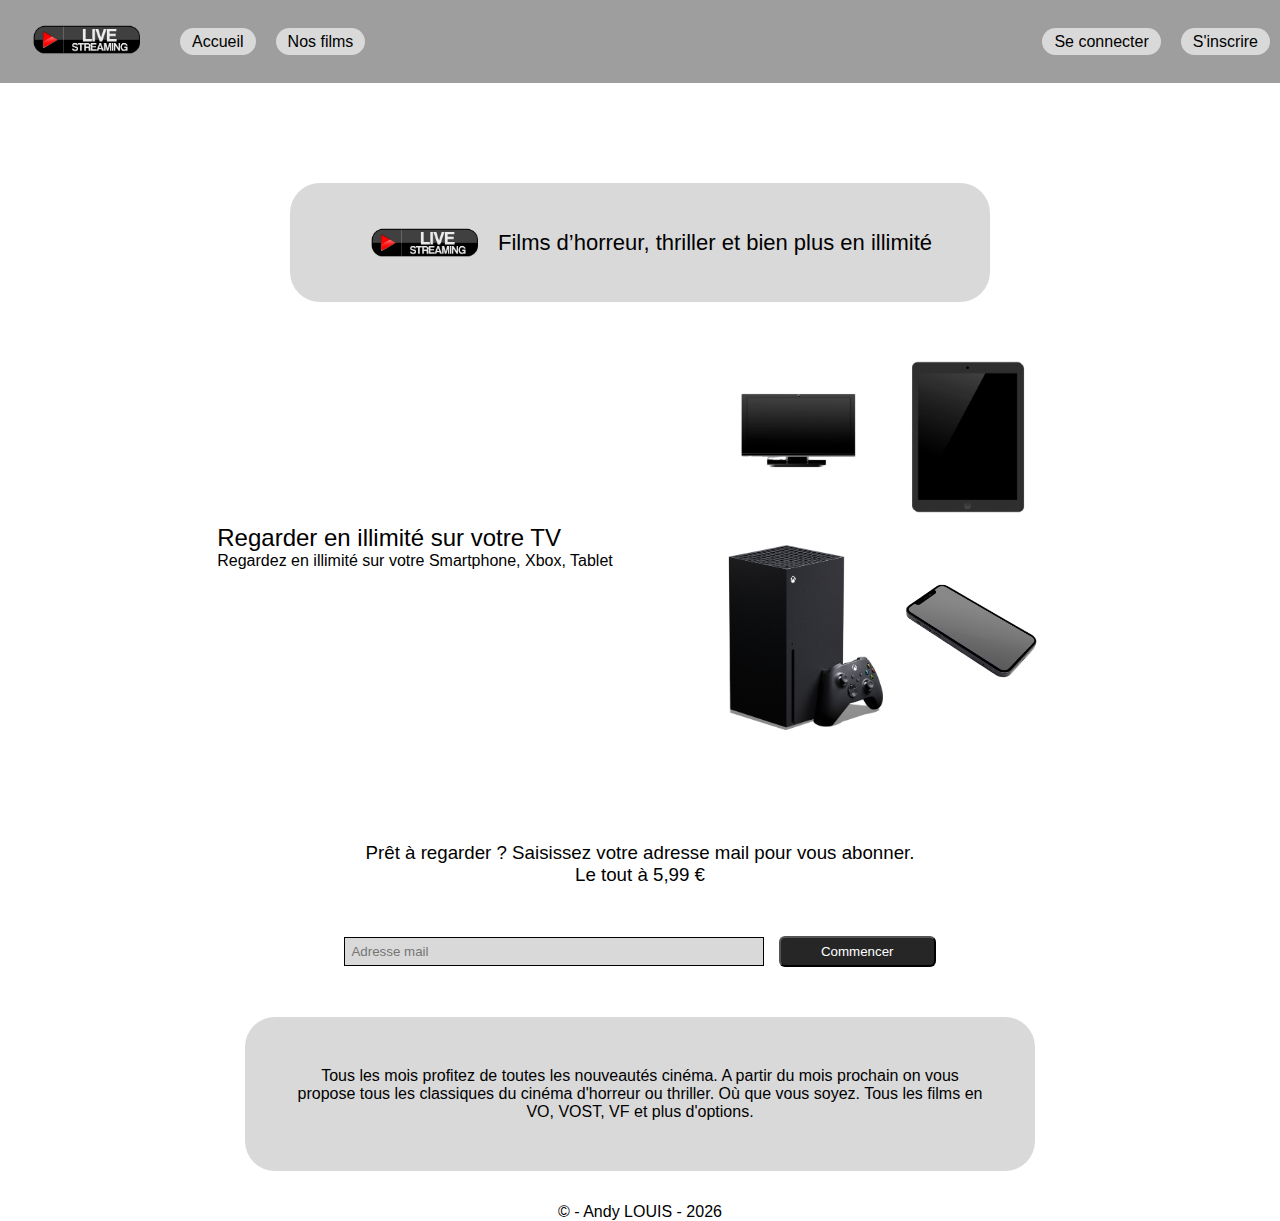
==== index.html @ 938c071e "Update" ====
<!DOCTYPE html>
<html lang="en">
  <head>
    <meta charset="UTF-8" />
    <meta http-equiv="X-UA-Compatible" content="IE=edge" />
    <meta name="viewport" content="width=device-width, initial-scale=1.0" />
    <title>Document</title>
    <link rel="stylesheet" href="./css/reset.css" />
    <link rel="stylesheet" href="./css/main.css" />
  </head>
  <body>
    <header>
      <nav>
        <ul class="first-ul">
          <li>
            <a href="#"><img class="logo" src="./asset/logo.png" alt="" /></a>
          </li>
          <li><a href="#" class="nav-link">Accueil</a></li>
          <li><a href="#" class="nav-link">Nos films</a></li>
        </ul>
        <ul>
          <li><a href="#" class="nav-link">Se connecter</a></li>
          <li><a href="#" class="nav-link">S'inscrire</a></li>
        </ul>
      </nav>
    </header>
    <main>
      <div class="title">
        <img class="logo" src="./asset/logo.png" alt="" />
        <h1>Films d’horreur, thriller et bien plus en illimité</h1>
      </div>
      <div class="secondary-title">
        <ul>
          <li>
            <h2>Regarder en illimité sur votre TV</h2>
          </li>
          <li>
            <p>Regardez en illimité sur votre Smartphone, Xbox, Tablet</p>
          </li>
        </ul>
        <ul class="device">
          <li><img src="./asset/TV.png" alt="Television" /></li>
          <li><img src="./asset/Tablet.png" alt="Tablet" /></li>
          <li><img src="./asset/xbox.png" alt="Xbox" /></li>
          <li><img src="./asset/smartphone.png" alt="Smartphone" /></li>
        </ul>
      </div>
      <div class="secondary-t">
        <h3>
          Prêt à regarder ? Saisissez votre adresse mail pour vous abonner.
          <br />
          Le tout à 5,99 €
        </h3>
      </div>
      <div class="content">
        <input type="text" placeholder="Adresse mail" />
        <button>Commencer</button>
      </div>
      <div class="content-2">
        <p>Tous les mois profitez de toutes les nouveautés cinéma. A partir du mois prochain on vous propose tous les classiques du cinéma d'horreur ou thriller. Où que vous soyez. Tous les films en VO, VOST, VF et plus d'options.</p>
      </div>
    </main>
    <footer>
      <p></p>
    </footer>
    <script src="./js/date.js"></script>
  </body>
</html>
---- css/main.css ----
@import url("https://fonts.googleapis.com/css2?family=Roboto+Mono&display=swap");

nav {
  display: flex;
  justify-content: space-between;
  align-items: center;
  background-color: #9e9e9e;
  margin-bottom: 10rem;
}

nav ul {
  list-style: none;
  margin: 0;
  padding: 0;
}

nav ul li {
  margin: 1rem;
}

nav ul li:first-child {
  float: left;
}

nav ul li:last-child {
  float: right;
}

.logo {
  width: 150px;
  padding-top: 1rem;
}

.first-ul {
  display: flex;
  align-items: center;
}

.nav-link {
  background-color: #d9d9d9;
  padding: 0.5rem 1.2rem 0.5rem 1.2rem;
  border-radius: 1.5rem;
}

.title {
  display: flex;
  width: 70rem;
  font-size: 11px;
  align-items: center;
  justify-content: center;
  margin-top: 5rem;
  padding: 3rem;
  background-color: #d9d9d9;
  margin: auto;
  border-radius: 3rem;
}

footer {
  text-align: center;
  position: absolute;
  bottom: 0;
  right: 0;
  left: 0;
}

.secondary-title {
  display: flex;
  align-items: center;
  justify-content: center;
}

.secondary-title ul {
  margin: 5rem;
}

.device {
  display: flex;
  width: 35rem;
  columns: 2;
  flex-direction: row;
  flex-wrap: wrap;
  align-items: center;
}

.device img {
  width: 17rem;
}

.content {
  text-align: center;
  margin: 5rem;
}

.content input {
  width: 42rem;
  padding: 0.6rem;
  background-color: #d9d9d9;
  border: 0.1rem solid;
}

.content button {
  margin-left: 1rem;
  padding: 0.6rem 4rem;
  background-color: #262626;
  color: #fff;
  border-radius: 0.6rem;
}

.secondary-t h3 {
  text-align: center;
  margin: 5rem;
}

.content-2 {
  width: 79rem;
  padding: 5rem;
  background-color: #d9d9d9;
  margin: auto;
  border-radius: 3rem;
  margin: 5rem auto;
}

.content-2 p {
  text-align: center;
}
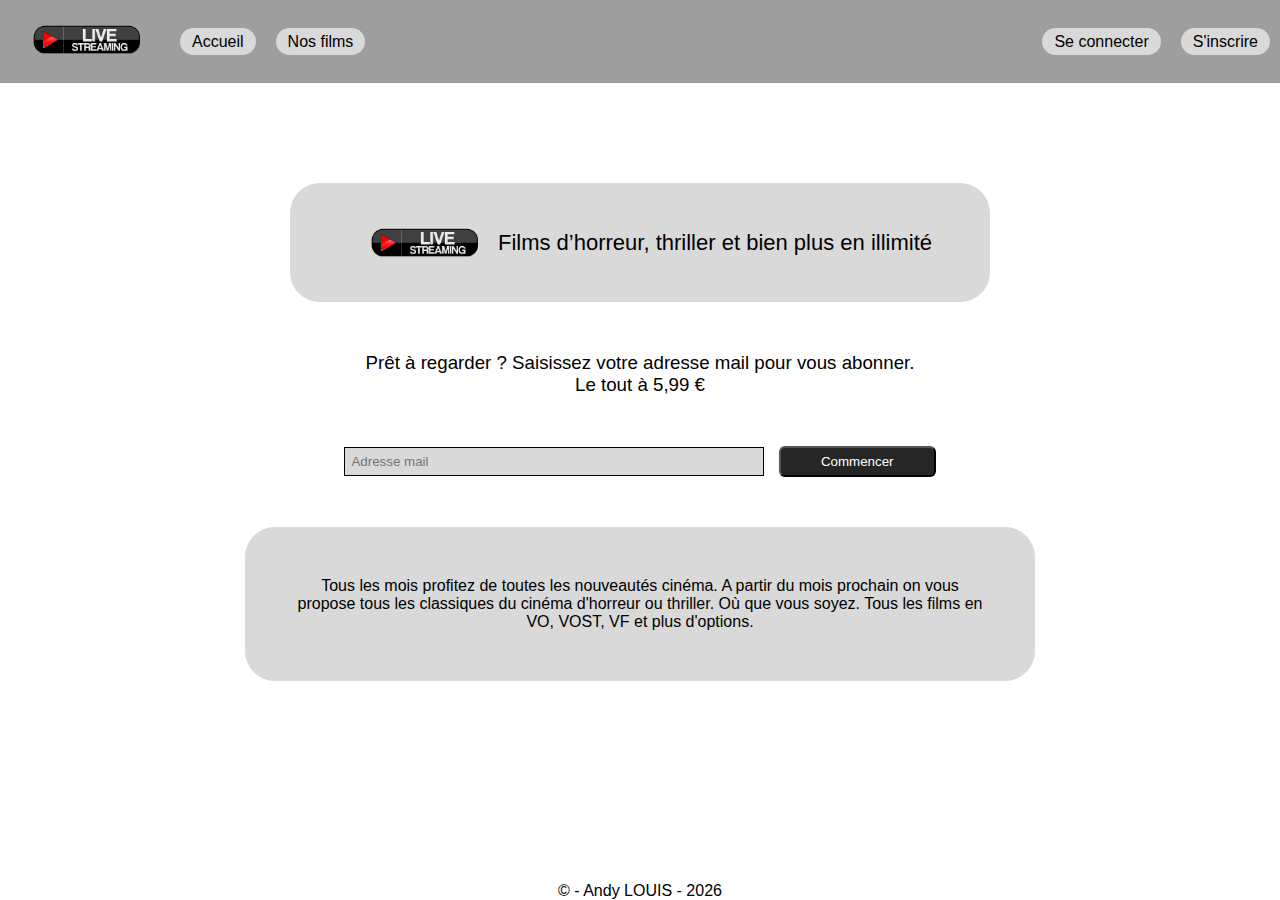
==== commit 540c9505: "Update" ====
--- a/index.html
+++ b/index.html
@@ -29,22 +29,6 @@
         <img class="logo" src="./asset/logo.png" alt="" />
         <h1>Films d’horreur, thriller et bien plus en illimité</h1>
       </div>
-      <div class="secondary-title">
-        <ul>
-          <li>
-            <h2>Regarder en illimité sur votre TV</h2>
-          </li>
-          <li>
-            <p>Regardez en illimité sur votre Smartphone, Xbox, Tablet</p>
-          </li>
-        </ul>
-        <ul class="device">
-          <li><img src="./asset/TV.png" alt="Television" /></li>
-          <li><img src="./asset/Tablet.png" alt="Tablet" /></li>
-          <li><img src="./asset/xbox.png" alt="Xbox" /></li>
-          <li><img src="./asset/smartphone.png" alt="Smartphone" /></li>
-        </ul>
-      </div>
       <div class="secondary-t">
         <h3>
           Prêt à regarder ? Saisissez votre adresse mail pour vous abonner.
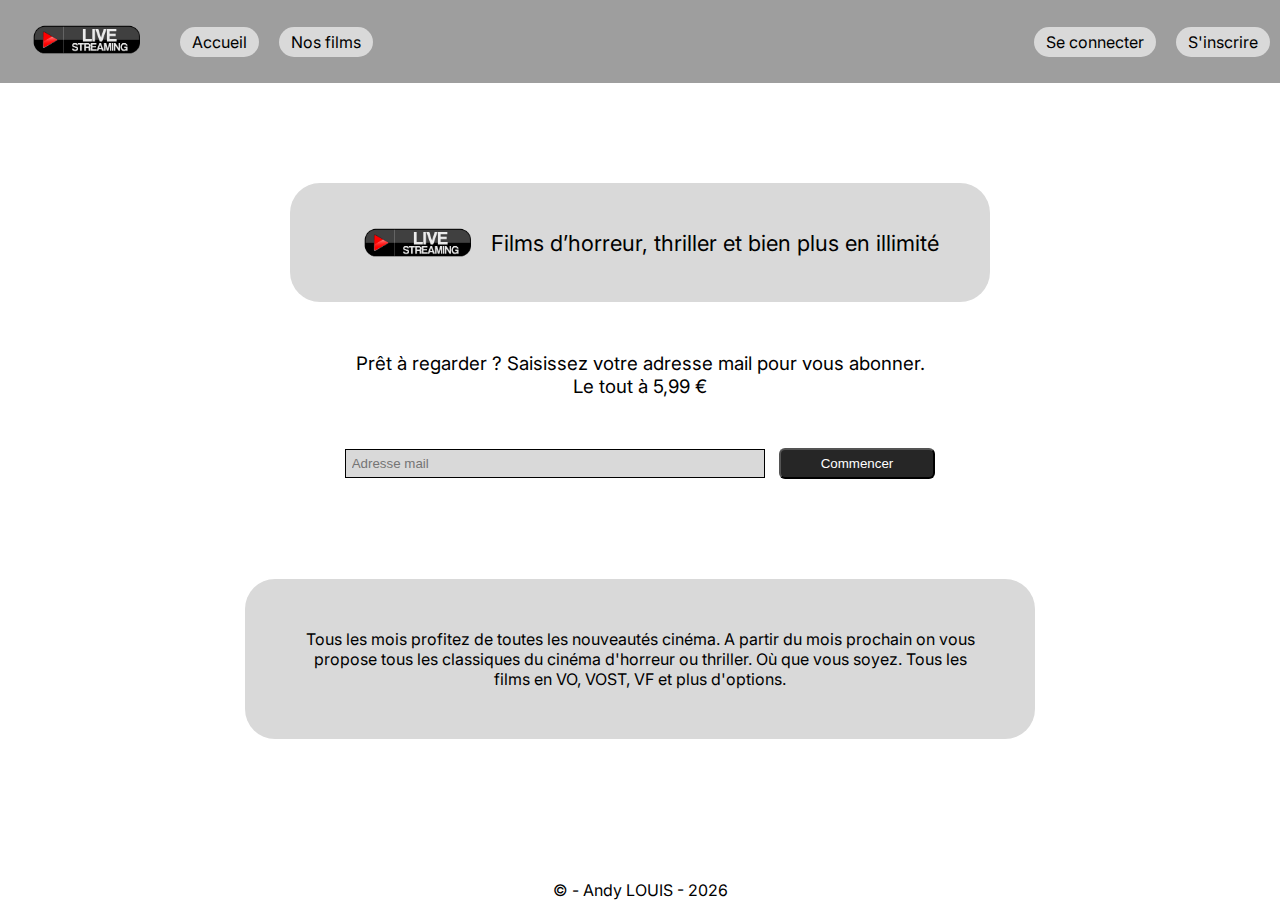
==== commit 1cf71c1b: "Update" ====
--- a/index.html
+++ b/index.html
@@ -16,7 +16,7 @@
             <a href="#"><img class="logo" src="./asset/logo.png" alt="" /></a>
           </li>
           <li><a href="#" class="nav-link">Accueil</a></li>
-          <li><a href="#" class="nav-link">Nos films</a></li>
+          <li><a href="./pages/NosFilms.html" class="nav-link">Nos films</a></li>
         </ul>
         <ul>
           <li><a href="#" class="nav-link">Se connecter</a></li>
--- a/css/main.css
+++ b/css/main.css
@@ -106,6 +106,10 @@
   border-radius: 0.6rem;
 }
 
+.secondary-t {
+  margin: 5rem;
+}
+
 .secondary-t h3 {
   text-align: center;
   margin: 5rem;
@@ -117,7 +121,7 @@
   background-color: #d9d9d9;
   margin: auto;
   border-radius: 3rem;
-  margin: 5rem auto;
+  margin: 10rem auto;
 }
 
 .content-2 p {
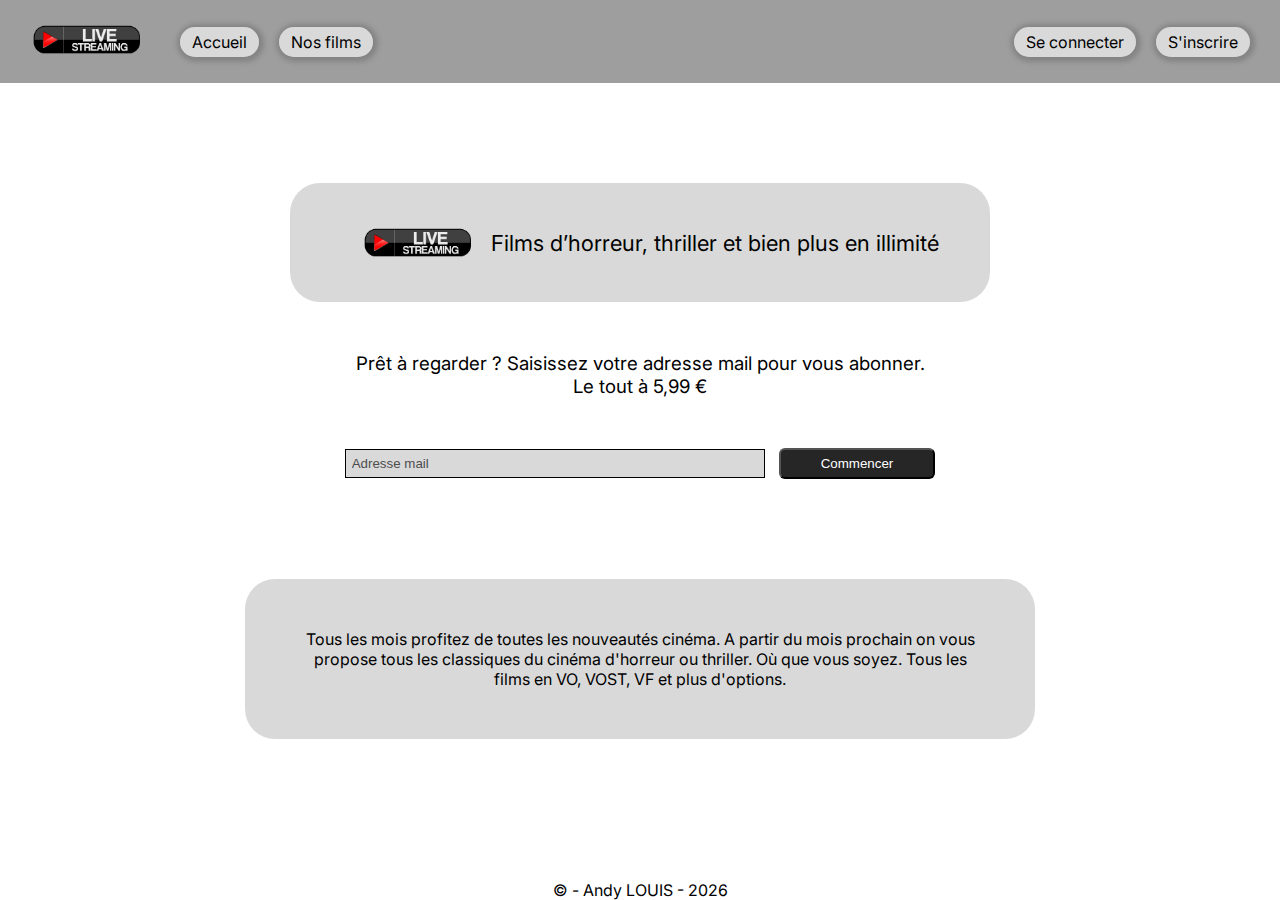
==== commit ad5bccbd: "Night Mode added" ====
--- a/index.html
+++ b/index.html
@@ -4,9 +4,14 @@
     <meta charset="UTF-8" />
     <meta http-equiv="X-UA-Compatible" content="IE=edge" />
     <meta name="viewport" content="width=device-width, initial-scale=1.0" />
-    <title>Document</title>
+    <title>Live Streaming</title>
     <link rel="stylesheet" href="./css/reset.css" />
     <link rel="stylesheet" href="./css/main.css" />
+    <link rel="apple-touch-icon" sizes="180x180" href="./favicon/apple-touch-icon.png">
+<link rel="icon" type="image/png" sizes="32x32" href="./favicon/favicon-32x32.png">
+<link rel="icon" type="image/png" sizes="16x16" href="./favicon/favicon-16x16.png">
+<link rel="manifest" href="./favicon/site.webmanifest">
+<link rel="stylesheet" href="https://cdnjs.cloudflare.com/ajax/libs/font-awesome/6.5.1/css/all.min.css" integrity="sha512-DTOQO9RWCH3ppGqcWaEA1BIZOC6xxalwEsw9c2QQeAIftl+Vegovlnee1c9QX4TctnWMn13TZye+giMm8e2LwA==" crossorigin="anonymous" referrerpolicy="no-referrer" />
   </head>
   <body>
     <header>
@@ -18,9 +23,10 @@
           <li><a href="#" class="nav-link">Accueil</a></li>
           <li><a href="./pages/NosFilms.html" class="nav-link">Nos films</a></li>
         </ul>
-        <ul>
-          <li><a href="#" class="nav-link">Se connecter</a></li>
-          <li><a href="#" class="nav-link">S'inscrire</a></li>
+        <ul class="second-ul">
+          <li><a href="./pages/Login.html" class="nav-link">Se connecter</a></li>
+          <li><a href="./pages/Subscribe.html" class="nav-link">S'inscrire</a></li>
+          <li class="nav_btns"><i class="fa-solid fa-moon change-theme" tabindex=0 aria-hidden="true" id="theme-button"></i></li>
         </ul>
       </nav>
     </header>
@@ -47,6 +53,7 @@
     <footer>
       <p></p>
     </footer>
+    <script src="./js/app.js"></script>
     <script src="./js/date.js"></script>
   </body>
 </html>
--- a/css/main.css
+++ b/css/main.css
@@ -1,10 +1,41 @@
 @import url("https://fonts.googleapis.com/css2?family=Roboto+Mono&display=swap");
 
+:root{
+  --background-main: #fff;
+  --primary-color: #9e9e9e;
+  --primary-color2: #9e9e9e;
+  --secondary-color: #d9d9d9;
+  --third-color: #262626;
+  --primary-font-color: #000;
+  --secondary-font-color: #fff;
+  --box-shadow1: 1px 1px 5px 4px #848484;
+  --box-shadow2: 0 1px 3px #595959;
+  --placeholder-color: #4d4d4d;
+}
+
+body.dark-theme{
+  --background-main: #373737;
+  --primary-color: #5d5d5d;
+  --primary-color2: #878787;
+  --secondary-color: #676767;
+  --third-color: #c7c7c7;
+  --primary-font-color: #ffffff;
+  --secondary-font-color: #000000;
+  --box-shadow1: 1px 1px 5px 4px #4f4f4f;
+  --box-shadow2: 0 1px 3px #595959;
+  --placeholder-color: #ffffff6b;
+
+}
+
+body{
+  background-color: var(--background-main);
+}
+
 nav {
   display: flex;
   justify-content: space-between;
   align-items: center;
-  background-color: #9e9e9e;
+  background-color: var(--primary-color);
   margin-bottom: 10rem;
 }
 
@@ -36,10 +67,21 @@
   align-items: center;
 }
 
+.second-ul{
+  display: flex;
+}
+
+.change-theme{
+  cursor: pointer;
+  font-size: 2.25rem;
+}
+
 .nav-link {
-  background-color: #d9d9d9;
+  background-color: var(--secondary-color);
   padding: 0.5rem 1.2rem 0.5rem 1.2rem;
   border-radius: 1.5rem;
+  box-shadow: var(--box-shadow1);
+  color: var(--primary-font-color);
 }
 
 .title {
@@ -50,9 +92,10 @@
   justify-content: center;
   margin-top: 5rem;
   padding: 3rem;
-  background-color: #d9d9d9;
-  margin: auto;
-  border-radius: 3rem;
+  background-color: var(--secondary-color);
+  margin: auto;
+  border-radius: 3rem;
+  color: var(--primary-font-color);
 }
 
 footer {
@@ -67,6 +110,7 @@
   display: flex;
   align-items: center;
   justify-content: center;
+  color: var(--primary-font-color);
 }
 
 .secondary-title ul {
@@ -94,15 +138,19 @@
 .content input {
   width: 42rem;
   padding: 0.6rem;
-  background-color: #d9d9d9;
+  background-color: var(--secondary-color);
   border: 0.1rem solid;
+}
+
+.content input::placeholder{
+  color: var(--placeholder-color);
 }
 
 .content button {
   margin-left: 1rem;
   padding: 0.6rem 4rem;
-  background-color: #262626;
-  color: #fff;
+  background-color: var(--third-color);
+  color: var(--secondary-font-color);
   border-radius: 0.6rem;
 }
 
@@ -113,12 +161,15 @@
 .secondary-t h3 {
   text-align: center;
   margin: 5rem;
-}
+  color: var(--primary-font-color);
+}
+
+
 
 .content-2 {
   width: 79rem;
   padding: 5rem;
-  background-color: #d9d9d9;
+  background-color: var(--secondary-color);
   margin: auto;
   border-radius: 3rem;
   margin: 10rem auto;
@@ -126,4 +177,94 @@
 
 .content-2 p {
   text-align: center;
-}
+  color: var(--primary-font-color);
+}
+
+.movies {
+  width: 1100px;
+  margin: 10rem auto;
+}
+
+.movies h3 {
+  margin-bottom: 2rem;
+  font-size: x-large;
+}
+
+.movie-img {
+  width: 171px;
+  height: 257px;
+}
+
+.movies ul {
+  display: grid;
+  grid-template-columns: repeat(6, 1fr);
+}
+
+.movies ul li img {
+  border-radius: 2rem;
+  border: 0.2rem solid;
+}
+
+.movies ul li {
+  margin: 1rem 2rem 0rem 0rem;
+}
+
+.banner {
+  text-align: center;
+  margin: 8rem;
+}
+
+.banner img {
+  width: 1133px;
+  height: 454px;
+  border-radius: 3rem;
+}
+
+form {
+  text-align: center;
+  margin: 5rem 0rem 10rem 0rem;
+}
+
+fieldset {
+  width: 50rem;
+  margin: auto;
+  border: 0;
+}
+
+legend {
+  text-align: center;
+  width: 20rem;
+  margin: auto;
+  padding: 1.5rem;
+  background-color: var(--secondary-color);
+  border-radius: 3rem;
+  box-shadow: var(--box-shadow2);
+}
+
+label {
+  float: left;
+}
+
+form input {
+  margin: 0.3rem;
+  margin-bottom: 3rem;
+  width: 50rem;
+  padding: 0.6rem;
+  background-color: var(--secondary-color);
+  border: 0.1rem solid;
+  border-radius: 0.5rem;
+}
+
+form input::placeholder {
+  color: var(--placeholder-color);
+}
+
+.button input {
+  width: 25rem;
+  padding: 1.2rem;
+  border-radius: 2rem;
+}
+
+footer p{
+  color: var(--primary-font-color);
+}
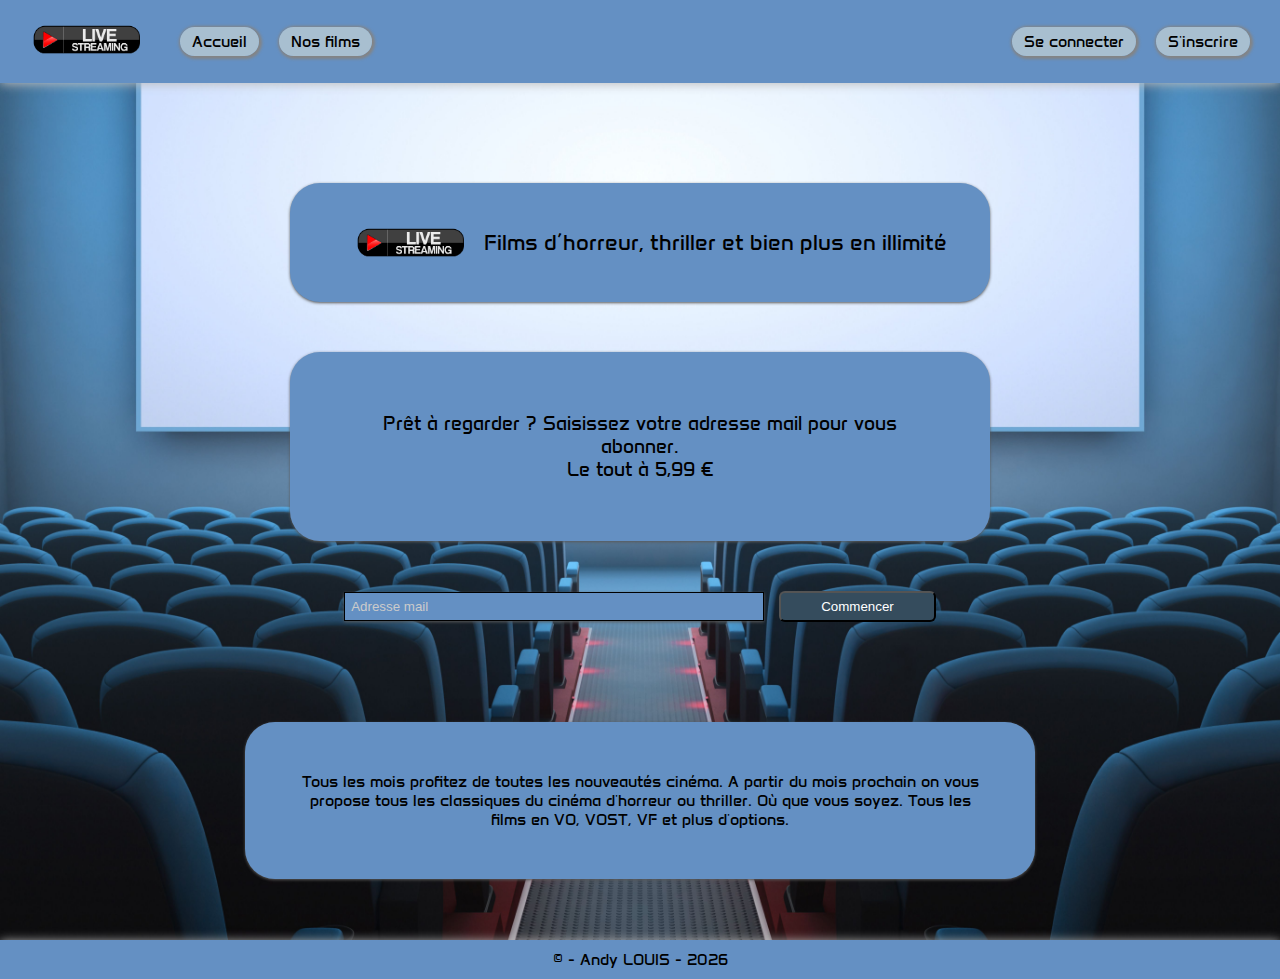
==== commit 62c2164d: "Update" ====
--- a/index.html
+++ b/index.html
@@ -21,11 +21,11 @@
             <a href="#"><img class="logo" src="./asset/logo.png" alt="" /></a>
           </li>
           <li><a href="#" class="nav-link">Accueil</a></li>
-          <li><a href="./pages/NosFilms.html" class="nav-link">Nos films</a></li>
+          <li><a href="./View/NosFilms.html" class="nav-link">Nos films</a></li>
         </ul>
         <ul class="second-ul">
-          <li><a href="./pages/Login.html" class="nav-link">Se connecter</a></li>
-          <li><a href="./pages/Subscribe.html" class="nav-link">S'inscrire</a></li>
+          <li><a href="./View/Login.html" class="nav-link">Se connecter</a></li>
+          <li><a href="./View/Subscribe.html" class="nav-link">S'inscrire</a></li>
           <li class="nav_btns"><i class="fa-solid fa-moon change-theme" tabindex=0 aria-hidden="true" id="theme-button"></i></li>
         </ul>
       </nav>
--- a/css/main.css
+++ b/css/main.css
@@ -1,42 +1,51 @@
 @import url("https://fonts.googleapis.com/css2?family=Roboto+Mono&display=swap");
 
-:root{
+:root {
   --background-main: #fff;
   --primary-color: #9e9e9e;
-  --primary-color2: #9e9e9e;
-  --secondary-color: #d9d9d9;
-  --third-color: #262626;
+  --primary-color2: #a8bfd0;
+  --secondary-color: #6490c3;
+  --third-color: #354c5d;
   --primary-font-color: #000;
   --secondary-font-color: #fff;
-  --box-shadow1: 1px 1px 5px 4px #848484;
+  --box-shadow1: 1px 1px 3px 2px #848484;
   --box-shadow2: 0 1px 3px #595959;
-  --placeholder-color: #4d4d4d;
-}
-
-body.dark-theme{
+  --box-shadow3: 0 1px 10px #bdbdbd;
+  --placeholder-color: #cbcbcb;
+  --border: #c4c4c4;
+}
+
+body.dark-theme {
   --background-main: #373737;
   --primary-color: #5d5d5d;
-  --primary-color2: #878787;
-  --secondary-color: #676767;
+  --primary-color2: #5c5c5c;
+  --secondary-color: #343434;
   --third-color: #c7c7c7;
   --primary-font-color: #ffffff;
   --secondary-font-color: #000000;
   --box-shadow1: 1px 1px 5px 4px #4f4f4f;
   --box-shadow2: 0 1px 3px #595959;
-  --placeholder-color: #ffffff6b;
-
-}
-
-body{
-  background-color: var(--background-main);
+  --box-shadow3: 0 1px 10px #bdbdbd;
+  --placeholder-color: #f2f2f2b0;
+  --border: #898989;
+}
+
+body {
+  /* background-color: var(--background-main); */
+  background-image: url(../asset/background5.png);
+  height: 100%;
+  background-position: center;
+  background-repeat: no-repeat;
+  background-size: cover;
 }
 
 nav {
   display: flex;
   justify-content: space-between;
   align-items: center;
-  background-color: var(--primary-color);
+  background-color: var(--secondary-color);
   margin-bottom: 10rem;
+  box-shadow: var(--box-shadow3);
 }
 
 nav ul {
@@ -67,17 +76,17 @@
   align-items: center;
 }
 
-.second-ul{
-  display: flex;
-}
-
-.change-theme{
+.second-ul {
+  display: flex;
+}
+
+.change-theme {
   cursor: pointer;
   font-size: 2.25rem;
 }
 
 .nav-link {
-  background-color: var(--secondary-color);
+  background-color: var(--primary-color2);
   padding: 0.5rem 1.2rem 0.5rem 1.2rem;
   border-radius: 1.5rem;
   box-shadow: var(--box-shadow1);
@@ -96,14 +105,7 @@
   margin: auto;
   border-radius: 3rem;
   color: var(--primary-font-color);
-}
-
-footer {
-  text-align: center;
-  position: absolute;
-  bottom: 0;
-  right: 0;
-  left: 0;
+  box-shadow: var(--box-shadow2);
 }
 
 .secondary-title {
@@ -111,6 +113,14 @@
   align-items: center;
   justify-content: center;
   color: var(--primary-font-color);
+}
+
+.secondary-title ul:first-child {
+  padding: 3rem;
+  background-color: var(--secondary-color);
+  border-radius: 3rem;
+  color: var(--primary-font-color);
+  box-shadow: var(--box-shadow2);
 }
 
 .secondary-title ul {
@@ -140,9 +150,10 @@
   padding: 0.6rem;
   background-color: var(--secondary-color);
   border: 0.1rem solid;
-}
-
-.content input::placeholder{
+  box-shadow: var(--box-shadow2);
+}
+
+.content input::placeholder {
   color: var(--placeholder-color);
 }
 
@@ -155,24 +166,28 @@
 }
 
 .secondary-t {
+  width: 70rem;
+  margin: 5rem auto;
+  padding: 1rem;
+  background-color: var(--secondary-color);
+  border-radius: 3rem;
+  color: var(--primary-font-color);
+  box-shadow: var(--box-shadow2);
+}
+
+.secondary-t h3 {
+  text-align: center;
   margin: 5rem;
-}
-
-.secondary-t h3 {
-  text-align: center;
-  margin: 5rem;
-  color: var(--primary-font-color);
-}
-
-
+  color: var(--primary-font-color);
+}
 
 .content-2 {
   width: 79rem;
   padding: 5rem;
   background-color: var(--secondary-color);
-  margin: auto;
   border-radius: 3rem;
   margin: 10rem auto;
+  box-shadow: var(--box-shadow2);
 }
 
 .content-2 p {
@@ -181,13 +196,19 @@
 }
 
 .movies {
-  width: 1100px;
+  width: 1185px;
   margin: 10rem auto;
+  padding: 3rem;
+  background-color: var(--secondary-color);
+  border-radius: 3rem;
+  color: var(--primary-font-color);
+  box-shadow: var(--box-shadow2);
 }
 
 .movies h3 {
   margin-bottom: 2rem;
   font-size: x-large;
+  color: var(--primary-font-color);
 }
 
 .movie-img {
@@ -203,6 +224,7 @@
 .movies ul li img {
   border-radius: 2rem;
   border: 0.2rem solid;
+  box-shadow: var(--box-shadow1);
 }
 
 .movies ul li {
@@ -220,15 +242,34 @@
   border-radius: 3rem;
 }
 
+.forms {
+  margin-bottom: 15rem;
+}
+
 form {
   text-align: center;
   margin: 5rem 0rem 10rem 0rem;
 }
 
 fieldset {
+  margin: 5rem auto;
+  border: 0;
+  background-color: var(--secondary-color);
+  border-radius: 3rem;
+  color: var(--primary-font-color);
+  box-shadow: var(--box-shadow2);
+}
+
+.subscribe {
   width: 50rem;
-  margin: auto;
-  border: 0;
+  padding: 3rem;
+  height: 57rem;
+}
+
+.login {
+  width: 30rem;
+  padding: 2rem;
+  height: 32rem;
 }
 
 legend {
@@ -239,10 +280,12 @@
   background-color: var(--secondary-color);
   border-radius: 3rem;
   box-shadow: var(--box-shadow2);
+  color: var(--primary-font-color);
 }
 
 label {
   float: left;
+  color: var(--primary-font-color);
 }
 
 form input {
@@ -251,7 +294,7 @@
   width: 50rem;
   padding: 0.6rem;
   background-color: var(--secondary-color);
-  border: 0.1rem solid;
+  border: 0.1rem solid var(--border);
   border-radius: 0.5rem;
 }
 
@@ -262,9 +305,24 @@
 .button input {
   width: 25rem;
   padding: 1.2rem;
+  border: 0.1rem solid var(--border);
   border-radius: 2rem;
-}
-
-footer p{
-  color: var(--primary-font-color);
-}
+  color: var(--primary-font-color);
+  box-shadow: var(--box-shadow2);
+  font-size: 1.5rem;
+}
+
+footer {
+  text-align: center;
+  position: absolute;
+  bottom: 0;
+  right: 0;
+  left: 0;
+  background-color: var(--secondary-color);
+  padding: 1rem;
+  box-shadow: var(--box-shadow3);
+}
+
+footer p {
+  color: var(--primary-font-color);
+}
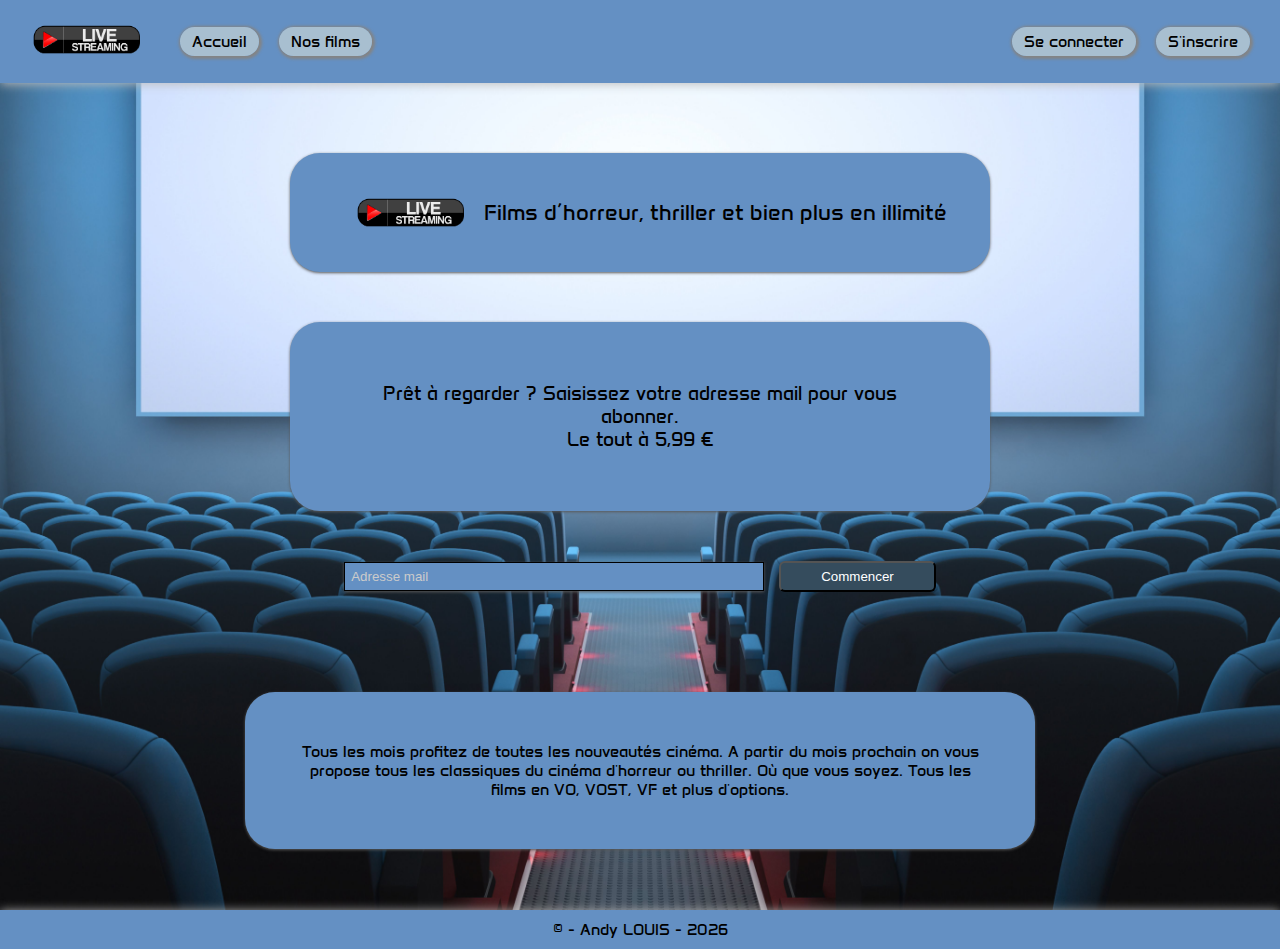
==== commit 629a0ba2: "Update css" ====
--- a/index.html
+++ b/index.html
@@ -5,12 +5,12 @@
     <meta http-equiv="X-UA-Compatible" content="IE=edge" />
     <meta name="viewport" content="width=device-width, initial-scale=1.0" />
     <title>Live Streaming</title>
-    <link rel="stylesheet" href="./css/reset.css" />
-    <link rel="stylesheet" href="./css/main.css" />
-    <link rel="apple-touch-icon" sizes="180x180" href="./favicon/apple-touch-icon.png">
-<link rel="icon" type="image/png" sizes="32x32" href="./favicon/favicon-32x32.png">
-<link rel="icon" type="image/png" sizes="16x16" href="./favicon/favicon-16x16.png">
-<link rel="manifest" href="./favicon/site.webmanifest">
+    <link rel="stylesheet" href="./public/css/reset.css" />
+    <link rel="stylesheet" href="./public/css/main.css" />
+    <link rel="apple-touch-icon" sizes="180x180" href="./public/favicon/apple-touch-icon.png">
+<link rel="icon" type="image/png" sizes="32x32" href="./public/favicon/favicon-32x32.png">
+<link rel="icon" type="image/png" sizes="16x16" href="./public/favicon/favicon-16x16.png">
+<link rel="manifest" href="./public/favicon/site.webmanifest">
 <link rel="stylesheet" href="https://cdnjs.cloudflare.com/ajax/libs/font-awesome/6.5.1/css/all.min.css" integrity="sha512-DTOQO9RWCH3ppGqcWaEA1BIZOC6xxalwEsw9c2QQeAIftl+Vegovlnee1c9QX4TctnWMn13TZye+giMm8e2LwA==" crossorigin="anonymous" referrerpolicy="no-referrer" />
   </head>
   <body>
@@ -21,18 +21,18 @@
             <a href="#"><img class="logo" src="./asset/logo.png" alt="" /></a>
           </li>
           <li><a href="#" class="nav-link">Accueil</a></li>
-          <li><a href="./View/NosFilms.html" class="nav-link">Nos films</a></li>
+          <li><a href="./NosFilms.html" class="nav-link">Nos films</a></li>
         </ul>
         <ul class="second-ul">
-          <li><a href="./View/Login.html" class="nav-link">Se connecter</a></li>
-          <li><a href="./View/Subscribe.html" class="nav-link">S'inscrire</a></li>
+          <li><a href="./Login.html" class="nav-link">Se connecter</a></li>
+          <li><a href="./Subscribe.html" class="nav-link">S'inscrire</a></li>
           <li class="nav_btns"><i class="fa-solid fa-moon change-theme" tabindex=0 aria-hidden="true" id="theme-button"></i></li>
         </ul>
       </nav>
     </header>
     <main>
       <div class="title">
-        <img class="logo" src="./asset/logo.png" alt="" />
+        <img class="logo" src="./public/asset/logo.png" alt="" />
         <h1>Films d’horreur, thriller et bien plus en illimité</h1>
       </div>
       <div class="secondary-t">
@@ -53,7 +53,7 @@
     <footer>
       <p></p>
     </footer>
-    <script src="./js/app.js"></script>
-    <script src="./js/date.js"></script>
+    <script src="./public/js/app.js"></script>
+    <script src="./public/js/date.js"></script>
   </body>
-</html>
+</html>--- a/public/css/main.css
+++ b/public/css/main.css
@@ -0,0 +1,421 @@
+@import url("https://fonts.googleapis.com/css2?family=Roboto+Mono&display=swap");
+
+:root {
+  --background-main: #fff;
+  --primary-color: #9e9e9e;
+  --primary-color2: #a8bfd0;
+  --secondary-color: #6490c3;
+  --third-color: #354c5d;
+  --primary-font-color: #000;
+  --secondary-font-color: #fff;
+  --box-shadow1: 1px 1px 3px 2px #848484;
+  --box-shadow2: 0 1px 3px #595959;
+  --box-shadow3: 0 1px 10px #bdbdbd;
+  --placeholder-color: #cbcbcb;
+  --border: #c4c4c4;
+  --success: #01ff0d;
+  --error: #be1900;
+  --connected: #f0ff2e;
+}
+
+body.dark-theme {
+  --background-main: #373737;
+  --primary-color: #5d5d5d;
+  --primary-color2: #5c5c5c;
+  --secondary-color: #343434;
+  --third-color: #c7c7c7;
+  --primary-font-color: #ffffff;
+  --secondary-font-color: #000000;
+  --box-shadow1: 1px 1px 5px 4px #4f4f4f;
+  --box-shadow2: 0 1px 3px #595959;
+  --box-shadow3: 0 1px 10px #bdbdbd;
+  --placeholder-color: #f2f2f2b0;
+  --border: #898989;
+  --success: #93ff98;
+  --error: #ff553b;
+  --connected: #35fc3d;
+
+}
+
+body {
+  background-image: url(../asset/background5.png);
+  height: 100%;
+  background-position: center;
+  background-repeat: no-repeat;
+  background-size: cover;
+}
+
+nav {
+  display: flex;
+  justify-content: space-between;
+  align-items: center;
+  background-color: var(--secondary-color);
+  margin-bottom: 7rem;
+  box-shadow: var(--box-shadow3);
+}
+
+nav ul {
+  list-style: none;
+  margin: 0;
+  padding: 0;
+}
+
+nav ul li {
+  margin: 1rem;
+}
+
+nav ul li:first-child {
+  float: left;
+}
+
+nav ul li:last-child {
+  float: right;
+}
+
+.logo {
+  width: 150px;
+  padding-top: 1rem;
+}
+
+.first-ul {
+  display: flex;
+  align-items: center;
+}
+
+.second-ul {
+  display: flex;
+}
+
+.change-theme {
+  cursor: pointer;
+  font-size: 2.25rem;
+}
+
+.nav-link {
+  background-color: var(--primary-color2);
+  padding: 0.5rem 1.2rem 0.5rem 1.2rem;
+  border-radius: 1.5rem;
+  box-shadow: var(--box-shadow1);
+  color: var(--primary-font-color);
+}
+
+.title {
+  display: flex;
+  width: 70rem;
+  font-size: 11px;
+  align-items: center;
+  justify-content: center;
+  margin-top: 5rem;
+  padding: 3rem;
+  background-color: var(--secondary-color);
+  margin: auto;
+  border-radius: 3rem;
+  color: var(--primary-font-color);
+  box-shadow: var(--box-shadow2);
+}
+
+.secondary-title {
+  display: flex;
+  align-items: center;
+  justify-content: center;
+  color: var(--primary-font-color);
+}
+
+.secondary-title ul:first-child {
+  padding: 3rem;
+  background-color: var(--secondary-color);
+  border-radius: 3rem;
+  color: var(--primary-font-color);
+  box-shadow: var(--box-shadow2);
+}
+
+.secondary-title ul {
+  margin: 5rem;
+}
+
+.device {
+  display: flex;
+  width: 35rem;
+  columns: 2;
+  flex-direction: row;
+  flex-wrap: wrap;
+  align-items: center;
+}
+
+.device img {
+  width: 17rem;
+}
+
+.content {
+  text-align: center;
+  margin: 5rem;
+}
+
+.content input {
+  width: 42rem;
+  padding: 0.6rem;
+  background-color: var(--secondary-color);
+  border: 0.1rem solid;
+  box-shadow: var(--box-shadow2);
+}
+
+.content input::placeholder {
+  color: var(--placeholder-color);
+}
+
+.content button {
+  margin-left: 1rem;
+  padding: 0.6rem 4rem;
+  background-color: var(--third-color);
+  color: var(--secondary-font-color);
+  border-radius: 0.6rem;
+}
+
+.secondary-t {
+  width: 70rem;
+  margin: 5rem auto;
+  padding: 1rem;
+  background-color: var(--secondary-color);
+  border-radius: 3rem;
+  color: var(--primary-font-color);
+  box-shadow: var(--box-shadow2);
+}
+
+.secondary-t h3 {
+  text-align: center;
+  margin: 5rem;
+  color: var(--primary-font-color);
+}
+
+.content-2 {
+  width: 79rem;
+  padding: 5rem;
+  background-color: var(--secondary-color);
+  border-radius: 3rem;
+  margin: 10rem auto;
+  box-shadow: var(--box-shadow2);
+}
+
+.content-2 p {
+  text-align: center;
+  color: var(--primary-font-color);
+}
+
+.movies {
+  width: 1185px;
+  margin: 10rem auto;
+  padding: 3rem;
+  background-color: var(--secondary-color);
+  border-radius: 3rem;
+  color: var(--primary-font-color);
+  box-shadow: var(--box-shadow2);
+}
+
+.movies h3 {
+  margin-bottom: 2rem;
+  font-size: x-large;
+  color: var(--primary-font-color);
+}
+
+.movie-img {
+  width: 171px;
+  height: 257px;
+}
+
+.movies ul {
+  display: grid;
+  grid-template-columns: repeat(6, 1fr);
+}
+
+.movies ul li img {
+  border-radius: 2rem;
+  border: 0.2rem solid;
+  box-shadow: var(--box-shadow1);
+}
+
+.movies ul li {
+  margin: 1rem 2rem 0rem 0rem;
+}
+
+.banner {
+  text-align: center;
+  margin: 8rem;
+}
+
+.banner img {
+  width: 1133px;
+  height: 454px;
+  border-radius: 3rem;
+}
+
+.forms {
+  margin-bottom: 15rem;
+}
+
+.form_login,
+.form_sub {
+  text-align: center;
+  margin: 3rem 0rem 10rem 0rem;
+}
+
+fieldset {
+  margin: 5rem auto;
+  border: 0;
+  background-color: var(--secondary-color);
+  border-radius: 3rem;
+  color: var(--primary-font-color);
+  box-shadow: var(--box-shadow2);
+}
+
+.subscribe {
+  width: 50rem;
+  padding: 3rem;
+  height: 57rem;
+}
+
+.login {
+  width: 30rem;
+  padding: 2rem;
+  height: 32rem;
+}
+
+legend {
+  text-align: center;
+  width: 20rem;
+  margin: auto;
+  padding: 1.5rem;
+  background-color: var(--secondary-color);
+  border-radius: 3rem;
+  box-shadow: var(--box-shadow2);
+  color: var(--primary-font-color);
+}
+
+label {
+  float: left;
+  color: var(--primary-font-color);
+}
+
+.location {
+  margin: 8rem auto;
+  display: flex;
+  justify-content: center;
+  width: 500px;
+  padding: 2rem;
+  background-color: var(--secondary-color);
+  border-radius: 3rem;
+}
+
+.location h3 {
+  margin-right: 1rem;
+  color: var(--primary-font-color);
+  font-size: x-large;
+}
+
+form select {
+  width: 10rem;
+  height: 2.5rem;
+}
+
+form input {
+  margin: 0.3rem;
+  margin-bottom: 3rem;
+  width: 50rem;
+  padding: 0.6rem;
+  background-color: var(--secondary-color);
+  border: 0.1rem solid var(--border);
+  border-radius: 0.5rem;
+}
+
+.input.focused {
+  color: white; /* Or any other color you want */
+}
+
+.button input {
+  width: 25rem;
+  padding: 1.2rem;
+  border: 0.1rem solid var(--border);
+  border-radius: 2rem;
+  color: var(--primary-font-color);
+  box-shadow: var(--box-shadow2);
+  font-size: 1.5rem;
+}
+
+.movie-list {
+  width: 75%;
+  margin: 0 auto 10rem auto;
+}
+
+.movie-img2 {
+  width: 241px;
+  height: 358px;
+}
+
+.movie-list ul {
+  display: flex;
+  justify-content: space-evenly;
+}
+
+.movie-list ul li {
+  display: flex;
+  flex-direction: column;
+  align-items: center;
+}
+
+.movie-list ul li img {
+  border-radius: 2rem;
+  border: 0.2rem solid;
+  box-shadow: var(--box-shadow1);
+  margin-bottom: 1rem;
+}
+
+.movie-list ul li p {
+  color: var(--primary-font-color);
+  font-size: 2.5rem;
+  margin-bottom: 1rem;
+}
+
+.movie-list ul li button {
+  padding: 1rem 1.5rem 1rem 1.5rem;
+  border-radius: 1.5rem;
+  box-shadow: var(--box-shadow1);
+  background-color: var(--secondary-color);
+  color: var(--primary-font-color);
+  font-size: 1.6rem;
+}
+
+.alert {
+  text-align: center;
+  color: var(--primary-font-color);
+  padding: 2rem;
+  background-color: var(--secondary-color);
+  width: 35rem;
+  margin: auto;
+  border-radius: 3rem;
+}
+
+.success {
+  color: var(--success);
+}
+
+.error {
+  color: var(--error);
+}
+
+footer {
+  text-align: center;
+  position: absolute;
+  bottom: 0;
+  right: 0;
+  left: 0;
+  background-color: var(--secondary-color);
+  padding: 1rem;
+  box-shadow: var(--box-shadow3);
+}
+
+footer p {
+  color: var(--primary-font-color);
+}
+
+.connected span{
+  color: var(--connected) !important;
+}